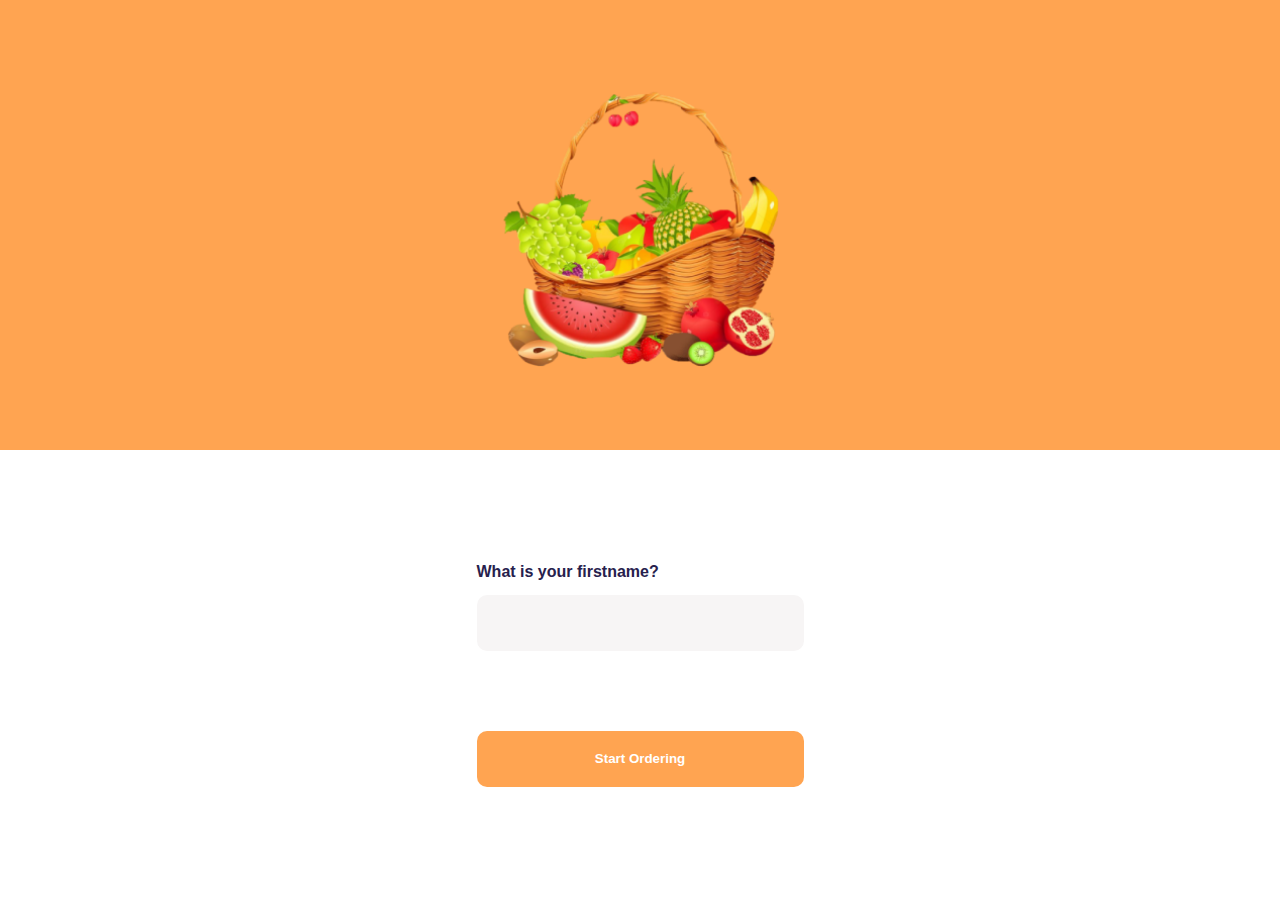
==== pages/authentication.html @ 6ae9cd78 "page authentication done" ====
<!DOCTYPE html>
<html lang="pt-br">
<head>
    <meta charset="UTF-8">
    <meta http-equiv="X-UA-Compatible" content="IE=edge">
    <meta name="viewport" content="width=device-width, initial-scale=1.0">
    <title>Authentication</title>
    <link href="http://fonts.cdnfonts.com/css/tt-norms-pro" rel="stylesheet">
    <link rel="stylesheet" href="../styled/style.css">
    <link rel="stylesheet" href="../styled/reset.css">
</head>
<body>
    <main>
        <div class="container">
            <div class="container">
                <div class="welcome-pg">
                    <div class="img-welcome">
                    <img src="../img/kisspng-fruit-basket-clip-art-5aed5301d44408 1.png" 
                    alt="Fruits">
                    </div>
                    </div>
                    <div class="welcome-title">
                        <div class="welcome-title-content">
                        <label for="name"><h2>What is your firstname?</h2></label>
                        <input type="text" name="nome" id="name">
                        <a href="./home.html"><button>Start Ordering</button></a>
                        </div>
                    </div>
            </div>
        </div>
    </main>
</body>
</html>
---- styled/style.css ----
.splash-screen {
  width: 100%;
  height: 100vh;
  position: absolute;
  display: flex;
  flex-direction: column;
  align-items: center;
  justify-content: center;
  display: none;
  background: #FFFFFF;
}
.splash-screen .content-splash {
  max-width: 50%;
  display: flex;
  flex-direction: column;
}
.splash-screen .content-splash .img-splash {
  max-width: 100%;
  text-align: center;
}
.splash-screen .content-splash .btn-splash {
  width: 184px;
  background-color: #FFA451;
  text-align: center;
  border-radius: 15px 0 15px 0;
  font-family: "Bad Script", cursive;
  font-size: 1.5rem;
  line-height: normal;
  font-weight: 400;
  color: #FFFFFF;
}

.container {
  width: 100%;
  height: 100vh;
}
.container .welcome-pg {
  max-width: 100%;
  height: 50vh;
  background: #FFA451;
  display: flex;
  flex-direction: column;
  align-items: center;
  justify-content: center;
}
.container .welcome-pg img {
  max-width: 100%;
  height: 100%;
}
.container .welcome-title {
  max-width: 100%;
  height: 50vh;
  background: #FFFFFF;
  display: flex;
  flex-direction: column;
  align-items: center;
  justify-content: center;
  font-family: "TT Norms Pro", sans-serif;
}
.container .welcome-title .welcome-title-content {
  max-width: 90%;
  text-align: center;
}
.container .welcome-title h2 {
  font-size: 1rem;
  font-weight: 700;
  text-align: left;
  margin-bottom: 15px;
  color: #27214D;
}
.container .welcome-title p {
  font-size: 1rem;
  font-weight: 400;
  text-align: left;
  margin-bottom: 80px;
  color: #5D577E;
}
.container .welcome-title input {
  width: 327px;
  height: 56px;
  border-radius: 10px;
  border: none;
  outline: none;
  background: #F7F5F5;
  padding: 0 20px;
  box-sizing: border-box;
  font-size: 1rem;
  color: rgba(194, 189, 189, 0.6980392157);
  display: block;
  margin-bottom: 80px;
}
@media (max-width: 350px) {
  .container .welcome-title input {
    max-width: 100%;
  }
}
.container .welcome-title button {
  font-weight: 600;
  width: 327px;
  height: 56px;
  background: #FFA451;
  border: none;
  color: #FFFFFF;
  border-radius: 10px;
  cursor: pointer;
}
@media (max-width: 350px) {
  .container .welcome-title button {
    max-width: 100%;
  }
}/*# sourceMappingURL=style.css.map */
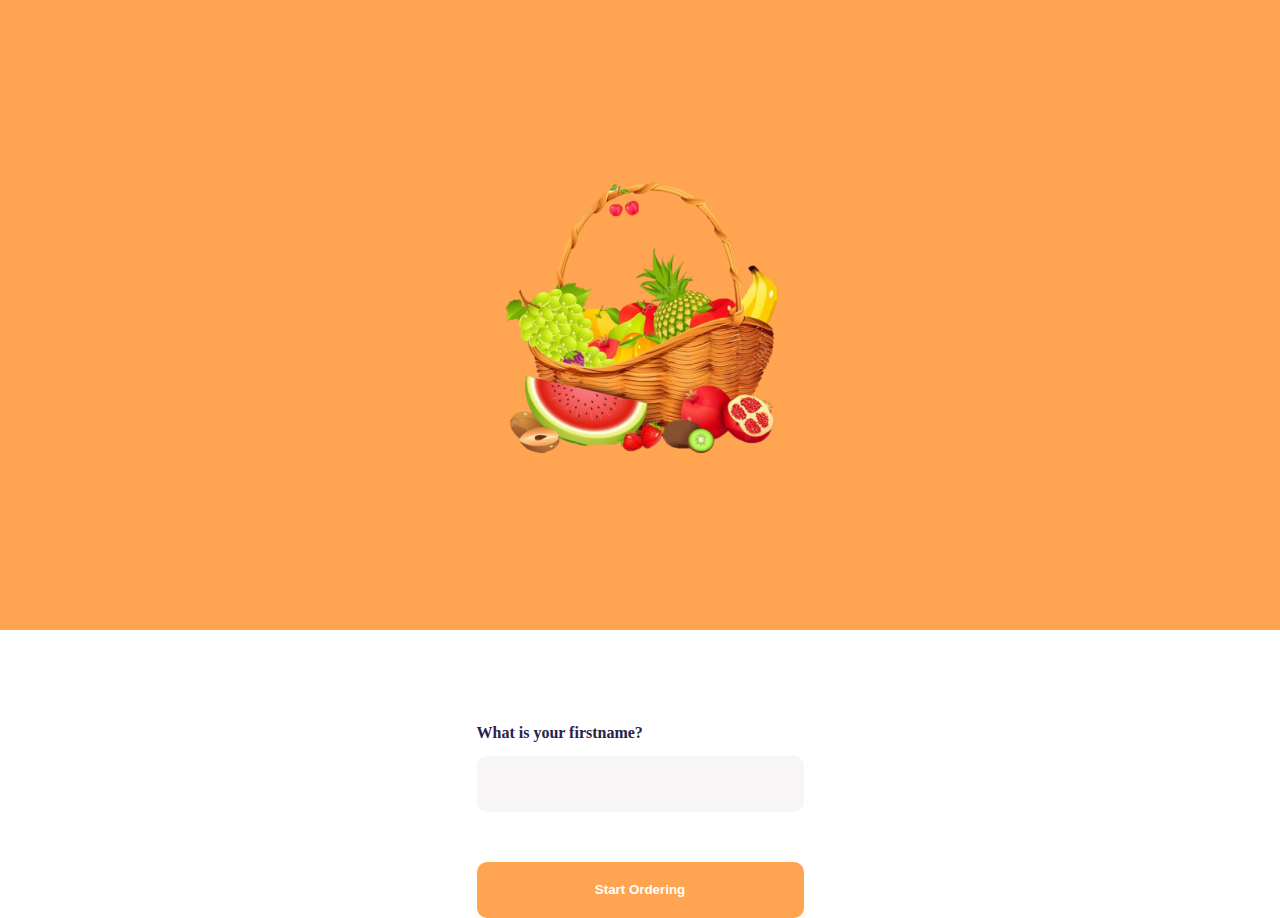
==== commit 2083a0e6: "adjust in reponsiveness" ====
--- a/pages/authentication.html
+++ b/pages/authentication.html
@@ -1,5 +1,6 @@
 <!DOCTYPE html>
 <html lang="pt-br">
+
 <head>
     <meta charset="UTF-8">
     <meta http-equiv="X-UA-Compatible" content="IE=edge">
@@ -9,25 +10,28 @@
     <link rel="stylesheet" href="../styled/style.css">
     <link rel="stylesheet" href="../styled/reset.css">
 </head>
+
 <body>
     <main>
         <div class="container">
-            <div class="container">
-                <div class="welcome-pg">
-                    <div class="img-welcome">
-                    <img src="../img/kisspng-fruit-basket-clip-art-5aed5301d44408 1.png" 
-                    alt="Fruits">
-                    </div>
-                    </div>
-                    <div class="welcome-title">
-                        <div class="welcome-title-content">
-                        <label for="name"><h2>What is your firstname?</h2></label>
-                        <input type="text" name="nome" id="name">
-                        <a href="./home.html"><button>Start Ordering</button></a>
-                        </div>
-                    </div>
-            </div>
+            <section class="welcome-pg">
+                <div class="img-welcome">
+                    <img src="../img/kisspng-fruit-basket-clip-art-5aed5301d44408 1.png" alt="Fruits">
+                </div>
+            </section>
+            <section class="welcome-title">
+                <div class="welcome-title-content">
+                    <label for="name">
+                        <h2>What is your firstname?</h2>
+                    </label>
+                    <input type="text" name="nome" id="name">
+                    <div id="error"></div>
+                    <button id="btn-start">Start Ordering</button>
+                </div>
+            </section>
         </div>
     </main>
+    <script src="../script/index.js"></script>
 </body>
+
 </html>--- a/styled/style.css
+++ b/styled/style.css
@@ -6,13 +6,14 @@
   flex-direction: column;
   align-items: center;
   justify-content: center;
-  display: none;
   background: #FFFFFF;
 }
 .splash-screen .content-splash {
   max-width: 50%;
   display: flex;
   flex-direction: column;
+  -webkit-animation: heartbeat 1.5s ease-in-out infinite both;
+  animation: heartbeat 1.5s ease-in-out infinite both;
 }
 .splash-screen .content-splash .img-splash {
   max-width: 100%;
@@ -36,29 +37,25 @@
 }
 .container .welcome-pg {
   max-width: 100%;
-  height: 50vh;
+  height: 70%;
   background: #FFA451;
   display: flex;
   flex-direction: column;
   align-items: center;
   justify-content: center;
 }
-.container .welcome-pg img {
-  max-width: 100%;
-  height: 100%;
-}
 .container .welcome-title {
   max-width: 100%;
-  height: 50vh;
+  height: 30%;
   background: #FFFFFF;
   display: flex;
   flex-direction: column;
   align-items: center;
   justify-content: center;
-  font-family: "TT Norms Pro", sans-serif;
 }
 .container .welcome-title .welcome-title-content {
-  max-width: 90%;
+  max-width: 85%;
+  height: 30%;
   text-align: center;
 }
 .container .welcome-title h2 {
@@ -87,12 +84,17 @@
   font-size: 1rem;
   color: rgba(194, 189, 189, 0.6980392157);
   display: block;
-  margin-bottom: 80px;
+  margin-bottom: 50px;
 }
 @media (max-width: 350px) {
   .container .welcome-title input {
     max-width: 100%;
   }
+}
+.container .welcome-title #error {
+  margin-bottom: 30px;
+  color: #FF0000;
+  font-weight: bolder;
 }
 .container .welcome-title button {
   font-weight: 600;
@@ -108,4 +110,502 @@
   .container .welcome-title button {
     max-width: 100%;
   }
+}
+
+@-webkit-keyframes heartbeat {
+  from {
+    transform: scale(1);
+    transform-origin: center center;
+    -webkit-animation-timing-function: ease-out;
+    animation-timing-function: ease-out;
+  }
+  10% {
+    transform: scale(0.91);
+    -webkit-animation-timing-function: ease-in;
+    animation-timing-function: ease-in;
+  }
+  17% {
+    transform: scale(0.98);
+    -webkit-animation-timing-function: ease-out;
+    animation-timing-function: ease-out;
+  }
+  33% {
+    transform: scale(0.87);
+    -webkit-animation-timing-function: ease-in;
+    animation-timing-function: ease-in;
+  }
+  45% {
+    transform: scale(1);
+    -webkit-animation-timing-function: ease-out;
+    animation-timing-function: ease-out;
+  }
+}
+@keyframes heartbeat {
+  from {
+    transform: scale(1);
+    transform-origin: center center;
+    -webkit-animation-timing-function: ease-out;
+    animation-timing-function: ease-out;
+  }
+  10% {
+    transform: scale(0.91);
+    -webkit-animation-timing-function: ease-in;
+    animation-timing-function: ease-in;
+  }
+  17% {
+    transform: scale(0.98);
+    -webkit-animation-timing-function: ease-out;
+    animation-timing-function: ease-out;
+  }
+  33% {
+    transform: scale(0.87);
+    -webkit-animation-timing-function: ease-in;
+    animation-timing-function: ease-in;
+  }
+  45% {
+    transform: scale(1);
+    -webkit-animation-timing-function: ease-out;
+    animation-timing-function: ease-out;
+  }
+}
+body {
+  background: rgb(255, 255, 255);
+  background: linear-gradient(180deg, rgb(255, 255, 255) 25%, rgb(229, 229, 229) 57%, rgb(255, 255, 255) 96%);
+}
+
+.menu-home {
+  max-width: 85%;
+  margin: 0 auto;
+  display: flex;
+  justify-content: space-between;
+  align-items: center;
+  margin-top: 15px;
+}
+.menu-home ul .menu-hamburguer {
+  display: inline-block;
+  cursor: pointer;
+}
+.menu-home ul li {
+  display: inline-block;
+  align-items: center;
+  justify-content: center;
+  margin: 3px;
+  font-size: 0.9090909091rem;
+  color: "Bad Script", cursive;
+}
+.menu-home .car {
+  width: 48px;
+  height: 48px;
+  background: #FFFFFF;
+  box-shadow: 0px 2px 1px rgba(0, 0, 0, 0.05), 0px 0px 1px rgba(0, 0, 0, 0.25);
+  border-radius: 50%;
+  display: flex;
+  align-items: center;
+  justify-content: center;
+  cursor: pointer;
+}
+
+.content-search {
+  max-width: 100%;
+  display: flex;
+  justify-content: center;
+  align-items: center;
+  margin-top: 20px;
+}
+.content-search .box {
+  width: 288px;
+  height: 56px;
+  border-radius: 16px;
+  background: #F5F5F5;
+  display: flex;
+  padding: 0 10px;
+  margin: 3px;
+  align-items: center;
+}
+.content-search .box input {
+  padding: 0 10px;
+  outline: none;
+  border: none;
+  background: transparent;
+  flex: 1;
+}
+.content-search .filter-search {
+  width: 35px;
+  height: 55px;
+  padding: 5px;
+  background: #F7F7FC;
+  border-radius: 10px;
+  display: flex;
+  align-items: center;
+  justify-content: center;
+  margin: 0 5px;
+  cursor: pointer;
+  box-sizing: border-box;
+}
+
+.filter .filter-content {
+  max-width: 100%;
+  height: 45px;
+  margin-top: 20px;
+  background: #FAFAFA;
+  display: flex;
+  align-items: center;
+  justify-content: center;
+}
+@media (max-width: 500px) {
+  .filter .filter-content {
+    overflow-x: scroll;
+    overflow-y: hidden;
+    white-space: nowrap;
+    align-items: flex-start;
+    justify-content: flex-start;
+    -webkit-overflow-scrolling: touch;
+  }
+  .filter .filter-content::-webkit-scrollbar {
+    display: none;
+  }
+}
+.filter .filter-content .card-filter {
+  width: 150px;
+  height: 32px;
+  padding: 0 22px;
+  background: #FFFFFF;
+  box-shadow: 0px 2px 1px rgba(0, 0, 0, 0.05), 0px 0px 1px rgba(0, 0, 0, 0.25);
+  border-radius: 10px;
+  margin: 5px;
+  display: flex;
+  align-items: center;
+  justify-content: center;
+  cursor: pointer;
+}
+@media (max-width: 500px) {
+  .filter .filter-content .card-filter {
+    display: inline-block;
+    justify-content: center;
+    line-height: 2;
+    text-align: center;
+  }
+}
+
+.content-recommended {
+  max-width: 100%;
+  display: flex;
+  align-items: center;
+  justify-content: center;
+  flex-direction: column;
+  margin-top: 30px;
+}
+.content-recommended a {
+  text-decoration: none;
+}
+.content-recommended .title-recommended {
+  width: 85%;
+}
+.content-recommended .title-recommended h2 {
+  max-width: 200px;
+  font-size: 1.1278195489rem;
+  line-height: 40px;
+  border-bottom: 2px solid #FFA451;
+}
+.content-recommended .cards-area {
+  display: flex;
+  max-width: 100%;
+  align-items: center;
+  flex-wrap: wrap;
+  justify-content: center;
+}
+.content-recommended .cards-area .card-recommended {
+  width: 152px;
+  height: 183px;
+  text-align: center;
+  background-color: #FFFFFF;
+  border-radius: 16px;
+  margin: 10px;
+  position: relative;
+  box-sizing: border-box;
+}
+.content-recommended .cards-area .card-recommended .card-content {
+  padding: 12px;
+}
+.content-recommended .cards-area .card-recommended .card-content .card-like {
+  position: absolute;
+  top: 10px;
+  right: 10px;
+  display: flex;
+  flex-direction: column;
+  align-items: center;
+  cursor: pointer;
+}
+.content-recommended .cards-area .card-recommended .card-content .card-add {
+  position: absolute;
+  top: 145px;
+  right: 10px;
+  display: flex;
+  flex-direction: column;
+  align-items: center;
+  cursor: pointer;
+}
+.content-recommended .cards-area .card-recommended .card-content h2 {
+  font-weight: 600;
+  font-size: 0.8108108108rem;
+  color: #27214D;
+  margin-top: 10px;
+}
+.content-recommended .cards-area .card-recommended .card-content p {
+  color: #FFA451;
+  font-size: 0.8108108108rem;
+  font-weight: 600;
+  position: absolute;
+  top: 150px;
+  right: 50px;
+}
+
+.content-feed {
+  max-width: 100%;
+  display: flex;
+  justify-content: center;
+  align-items: center;
+  flex-direction: column;
+}
+.content-feed a {
+  text-decoration: none;
+}
+.content-feed .list-feed {
+  width: 85%;
+}
+.content-feed .list-feed ul {
+  max-width: 260px;
+  display: flex;
+}
+.content-feed .list-feed ul li {
+  margin: 3px;
+  font-size: 1.1278195489rem;
+  line-height: 40px;
+  cursor: pointer;
+}
+.content-feed .list-feed ul li:nth-child(1) {
+  border-bottom: 2px solid #FFA451;
+}
+.content-feed .feed-carrousel {
+  max-width: 100%;
+  margin-top: 10px;
+  display: flex;
+  align-items: center;
+  justify-content: center;
+}
+@media (max-width: 500px) {
+  .content-feed .feed-carrousel {
+    overflow-x: scroll;
+    overflow-y: hidden;
+    white-space: nowrap;
+    align-items: flex-start;
+    justify-content: flex-start;
+    -webkit-overflow-scrolling: touch;
+  }
+  .content-feed .feed-carrousel::-webkit-scrollbar {
+    display: none;
+  }
+}
+.content-feed .cards-feed {
+  width: 140px;
+  height: 150px;
+  text-align: center;
+  border-radius: 16px;
+  margin: 5px;
+  position: relative;
+  box-sizing: border-box;
+  padding: 10px;
+  box-sizing: border-box;
+}
+.content-feed .cards-feed:nth-child(1) {
+  background: #FFFCF2;
+}
+.content-feed .cards-feed:nth-child(2) {
+  background: #FEF4F4;
+}
+.content-feed .cards-feed:nth-child(3) {
+  background: #F1EFF6;
+}
+.content-feed .cards-feed .img {
+  width: 64px;
+  height: 64px;
+}
+.content-feed .cards-feed .card-like {
+  position: absolute;
+  top: 10px;
+  right: 10px;
+  display: flex;
+  flex-direction: column;
+  align-items: center;
+  cursor: pointer;
+}
+.content-feed .cards-feed .card-add {
+  position: absolute;
+  top: 110px;
+  right: 10px;
+  display: flex;
+  flex-direction: column;
+  align-items: center;
+  cursor: pointer;
+}
+.content-feed .cards-feed h2 {
+  font-weight: 600;
+  font-size: 0.8108108108rem;
+  color: #27214D;
+  margin-top: 6px;
+}
+.content-feed .cards-feed p {
+  color: #FFA451;
+  font-size: 0.8108108108rem;
+  font-weight: 600;
+  position: absolute;
+  top: 115px;
+  right: 50px;
+}
+
+.product {
+  max-width: 100%;
+  height: 40%;
+  background: #FFA451;
+  display: flex;
+  align-items: center;
+  justify-content: center;
+  position: relative;
+}
+.product .go-back {
+  width: 85%;
+  position: absolute;
+  top: 10%;
+}
+.product .go-back a {
+  text-decoration: none;
+}
+.product .go-back button {
+  display: flex;
+  justify-content: center;
+  align-items: center;
+  background: #FFFFFF;
+  outline: none;
+  border: none;
+  border-radius: 20px;
+  padding: 8px;
+  cursor: pointer;
+}
+.product .product-img {
+  margin-top: 50px;
+}
+.product .product-img img {
+  width: 176px;
+  height: 176px;
+}
+
+.product-description {
+  max-width: 100%;
+  height: 60%;
+  display: flex;
+  justify-content: center;
+  align-items: center;
+  flex-direction: column;
+  background: #FFFFFF;
+}
+.product-description .product-info {
+  width: 85%;
+  margin-top: 30px;
+  text-align: left;
+  position: relative;
+  border-bottom: 2px solid #F3F3F3;
+}
+.product-description .product-info h2 {
+  font-size: 1.5rem;
+  font-weight: 500;
+  margin-bottom: 20px;
+  color: #27214D;
+}
+.product-description .product-info .cursor {
+  cursor: pointer;
+}
+.product-description .product-info .add-price {
+  display: flex;
+  align-items: center;
+  margin-bottom: 20px;
+}
+.product-description .product-info .add-price span {
+  font-size: 1.5rem;
+  margin: 15px;
+  color: #27214D;
+}
+.product-description .product-info .price {
+  position: absolute;
+  top: 50%;
+  right: 0;
+}
+.product-description .product-info .price span {
+  font-size: 1.5rem;
+  color: #27214D;
+}
+.product-description .product-contains {
+  width: 85%;
+  margin-top: 30px;
+}
+.product-description .product-contains .title-contains {
+  text-align: left;
+}
+.product-description .product-contains .title-contains h2 {
+  font-size: 1.2rem;
+  color: #27214D;
+}
+.product-description .contains {
+  width: 85%;
+  margin-top: 10px;
+  border-bottom: 2px solid #F3F3F3;
+}
+.product-description .contains .contains-content {
+  display: flex;
+  flex-wrap: wrap;
+  align-items: center;
+  margin-bottom: 15px;
+}
+.product-description .contains .contains-content .card-contains {
+  height: 28px;
+  padding: 5px;
+  border-radius: 10px;
+  display: flex;
+  align-items: center;
+  background: #FAFAFA;
+  margin: 5px;
+}
+.product-description .contains .contains-content .card-contains span {
+  font-size: 0.75rem;
+}
+.product-description .description {
+  width: 85%;
+  margin-top: 12px;
+}
+.product-description .description p {
+  font-size: 0.8571428571rem;
+}
+.product-description .product-buttons {
+  width: 85%;
+  display: flex;
+  align-items: center;
+  justify-content: space-between;
+  margin-top: 50px;
+}
+.product-description .product-buttons .cursor {
+  cursor: pointer;
+}
+.product-description .product-buttons button {
+  font-weight: 600;
+  width: 219px;
+  height: 56px;
+  background: #FFA451;
+  border: none;
+  color: #FFFFFF;
+  border-radius: 10px;
+  cursor: pointer;
+}
+@media (max-width: 350px) {
+  .product-description .product-buttons button {
+    width: 150px;
+  }
 }/*# sourceMappingURL=style.css.map */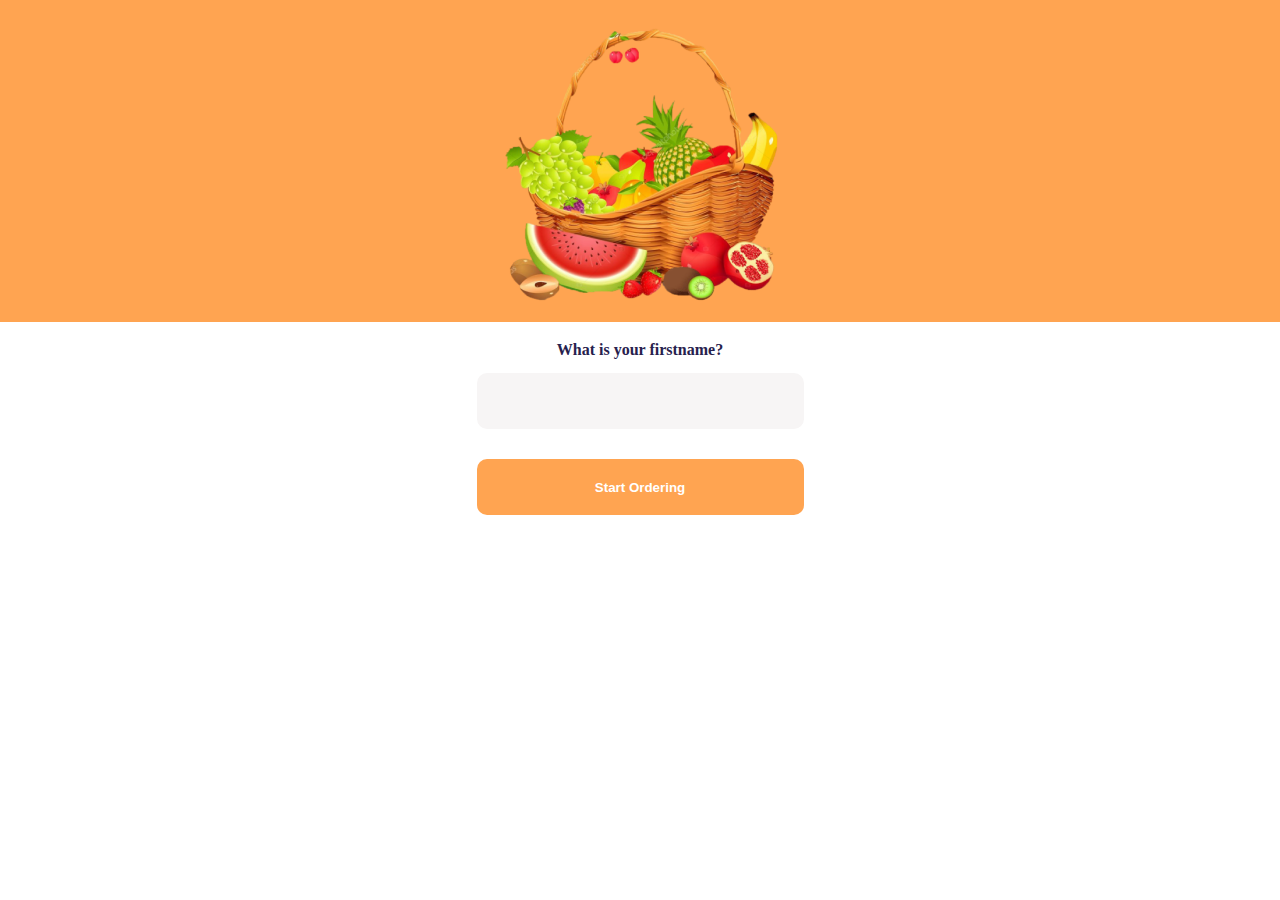
==== commit d25bdb49: "added font in body" ====
--- a/pages/authentication.html
+++ b/pages/authentication.html
@@ -24,7 +24,7 @@
                     <label for="name">
                         <h2>What is your firstname?</h2>
                     </label>
-                    <input type="text" name="nome" id="name">
+                    <input type="text" name="nome" id="name" maxlength="15">
                     <div id="error"></div>
                     <button id="btn-start">Start Ordering</button>
                 </div>
--- a/styled/style.css
+++ b/styled/style.css
@@ -1,7 +1,13 @@
+html, body {
+  font-family: "Bad Script", cursive;
+}
+
 .splash-screen {
   width: 100%;
   height: 100vh;
   position: absolute;
+  top: 0;
+  right: 0;
   display: flex;
   flex-direction: column;
   align-items: center;
@@ -9,7 +15,7 @@
   background: #FFFFFF;
 }
 .splash-screen .content-splash {
-  max-width: 50%;
+  max-width: 85%;
   display: flex;
   flex-direction: column;
   -webkit-animation: heartbeat 1.5s ease-in-out infinite both;
@@ -36,41 +42,48 @@
   height: 100vh;
 }
 .container .welcome-pg {
-  max-width: 100%;
-  height: 70%;
+  width: 100%;
   background: #FFA451;
   display: flex;
   flex-direction: column;
   align-items: center;
   justify-content: center;
 }
+.container .welcome-pg .img-welcome {
+  max-width: 85%;
+  display: flex;
+  align-items: center;
+  justify-content: center;
+  padding: 20px;
+  box-sizing: border-box;
+}
+.container .welcome-pg .img-welcome img {
+  max-width: 100%;
+}
 .container .welcome-title {
-  max-width: 100%;
-  height: 30%;
-  background: #FFFFFF;
-  display: flex;
-  flex-direction: column;
-  align-items: center;
-  justify-content: center;
+  width: 100%;
 }
 .container .welcome-title .welcome-title-content {
   max-width: 85%;
-  height: 30%;
-  text-align: center;
+  display: flex;
+  align-items: center;
+  justify-content: center;
+  flex-direction: column;
+  margin: 0 auto;
 }
 .container .welcome-title h2 {
   font-size: 1rem;
   font-weight: 700;
   text-align: left;
-  margin-bottom: 15px;
   color: #27214D;
+  margin-top: 20px;
 }
 .container .welcome-title p {
   font-size: 1rem;
   font-weight: 400;
   text-align: left;
-  margin-bottom: 80px;
   color: #5D577E;
+  margin-top: 10px;
 }
 .container .welcome-title input {
   width: 327px;
@@ -84,7 +97,7 @@
   font-size: 1rem;
   color: rgba(194, 189, 189, 0.6980392157);
   display: block;
-  margin-bottom: 50px;
+  margin-top: 15px;
 }
 @media (max-width: 350px) {
   .container .welcome-title input {
@@ -92,9 +105,9 @@
   }
 }
 .container .welcome-title #error {
-  margin-bottom: 30px;
   color: #FF0000;
   font-weight: bolder;
+  margin-top: 15px;
 }
 .container .welcome-title button {
   font-weight: 600;
@@ -105,10 +118,12 @@
   color: #FFFFFF;
   border-radius: 10px;
   cursor: pointer;
+  margin-top: 15px;
+  margin-bottom: 20px;
 }
 @media (max-width: 350px) {
   .container .welcome-title button {
-    max-width: 100%;
+    width: 250px;
   }
 }
 
@@ -168,11 +183,6 @@
     animation-timing-function: ease-out;
   }
 }
-body {
-  background: rgb(255, 255, 255);
-  background: linear-gradient(180deg, rgb(255, 255, 255) 25%, rgb(229, 229, 229) 57%, rgb(255, 255, 255) 96%);
-}
-
 .menu-home {
   max-width: 85%;
   margin: 0 auto;
@@ -302,9 +312,14 @@
   width: 85%;
 }
 .content-recommended .title-recommended h2 {
-  max-width: 200px;
   font-size: 1.1278195489rem;
-  line-height: 40px;
+}
+.content-recommended .title-recommended h2::after {
+  content: "";
+  width: 50px;
+  margin-top: 10px;
+  display: block;
+  color: #FFA451;
   border-bottom: 2px solid #FFA451;
 }
 .content-recommended .cards-area {
@@ -318,7 +333,7 @@
   width: 152px;
   height: 183px;
   text-align: center;
-  background-color: #FFFFFF;
+  background-color: #FAFAFA;
   border-radius: 16px;
   margin: 10px;
   position: relative;
@@ -374,7 +389,6 @@
   width: 85%;
 }
 .content-feed .list-feed ul {
-  max-width: 260px;
   display: flex;
 }
 .content-feed .list-feed ul li {
@@ -383,12 +397,18 @@
   line-height: 40px;
   cursor: pointer;
 }
-.content-feed .list-feed ul li:nth-child(1) {
+.content-feed .list-feed ul li:nth-child(1)::after {
+  content: "";
+  width: 30px;
+  margin-top: 10px;
+  display: block;
+  color: #FFA451;
   border-bottom: 2px solid #FFA451;
 }
 .content-feed .feed-carrousel {
   max-width: 100%;
   margin-top: 10px;
+  margin-bottom: 20px;
   display: flex;
   align-items: center;
   justify-content: center;
@@ -465,7 +485,6 @@
 
 .product {
   max-width: 100%;
-  height: 40%;
   background: #FFA451;
   display: flex;
   align-items: center;
@@ -493,6 +512,7 @@
 }
 .product .product-img {
   margin-top: 50px;
+  margin-bottom: 30px;
 }
 .product .product-img img {
   width: 176px;
@@ -501,12 +521,10 @@
 
 .product-description {
   max-width: 100%;
-  height: 60%;
-  display: flex;
-  justify-content: center;
-  align-items: center;
-  flex-direction: column;
-  background: #FFFFFF;
+  display: flex;
+  justify-content: center;
+  align-items: center;
+  flex-direction: column;
 }
 .product-description .product-info {
   width: 85%;
@@ -554,6 +572,14 @@
   font-size: 1.2rem;
   color: #27214D;
 }
+.product-description .product-contains .title-contains h2::after {
+  content: "";
+  width: 50px;
+  margin-top: 10px;
+  display: block;
+  color: #FFA451;
+  border-bottom: 2px solid #FFA451;
+}
 .product-description .contains {
   width: 85%;
   margin-top: 10px;
@@ -590,6 +616,7 @@
   align-items: center;
   justify-content: space-between;
   margin-top: 50px;
+  margin-bottom: 20px;
 }
 .product-description .product-buttons .cursor {
   cursor: pointer;
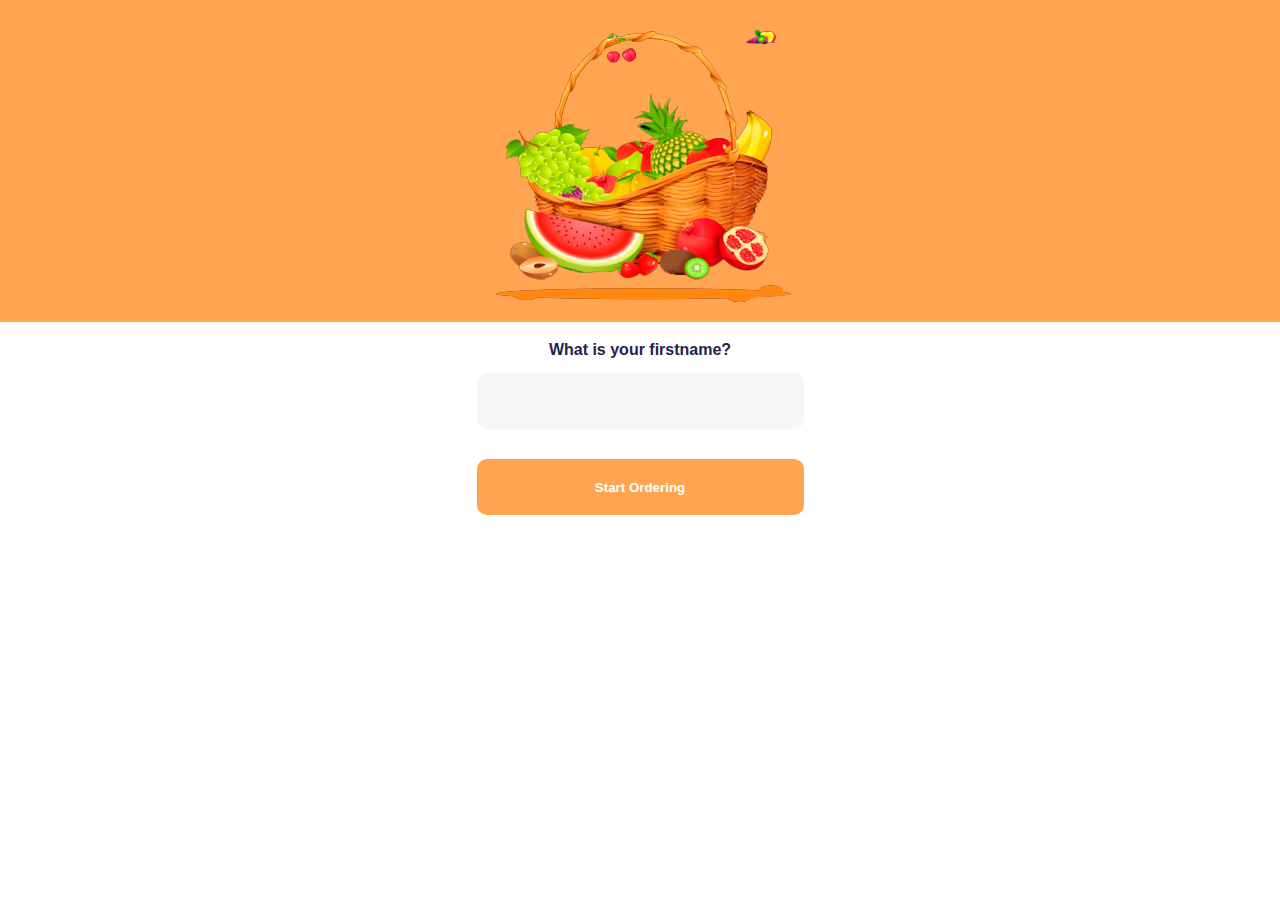
==== commit 818d8175: "project done" ====
--- a/pages/authentication.html
+++ b/pages/authentication.html
@@ -6,9 +6,10 @@
     <meta http-equiv="X-UA-Compatible" content="IE=edge">
     <meta name="viewport" content="width=device-width, initial-scale=1.0">
     <title>Authentication</title>
+    <link rel="shortcut icon" href="../img/Group 58.png" type="image/x-icon">
+    <link rel="stylesheet" href="../styled/reset.css">
+    <link rel="stylesheet" href="../styled/style.css">
     <link href="http://fonts.cdnfonts.com/css/tt-norms-pro" rel="stylesheet">
-    <link rel="stylesheet" href="../styled/style.css">
-    <link rel="stylesheet" href="../styled/reset.css">
 </head>
 
 <body>
@@ -16,7 +17,7 @@
         <div class="container">
             <section class="welcome-pg">
                 <div class="img-welcome">
-                    <img src="../img/kisspng-fruit-basket-clip-art-5aed5301d44408 1.png" alt="Fruits">
+                    <img src="../img/kisspng fruit clip.png" alt="Fruits">
                 </div>
             </section>
             <section class="welcome-title">
--- a/styled/style.css
+++ b/styled/style.css
@@ -1,11 +1,15 @@
-html, body {
-  font-family: "Bad Script", cursive;
+* {
+  box-sizing: border-box;
+}
+
+body {
+  font-family: "TT Norms Pro", sans-serif;
 }
 
 .splash-screen {
   width: 100%;
-  height: 100vh;
-  position: absolute;
+  height: 100%;
+  position: fixed;
   top: 0;
   right: 0;
   display: flex;
@@ -30,8 +34,8 @@
   background-color: #FFA451;
   text-align: center;
   border-radius: 15px 0 15px 0;
+  font-size: 1.5rem;
   font-family: "Bad Script", cursive;
-  font-size: 1.5rem;
   line-height: normal;
   font-weight: 400;
   color: #FFFFFF;
@@ -39,10 +43,10 @@
 
 .container {
   width: 100%;
-  height: 100vh;
+  height: 100%;
 }
 .container .welcome-pg {
-  width: 100%;
+  max-width: 100%;
   background: #FFA451;
   display: flex;
   flex-direction: column;
@@ -55,16 +59,15 @@
   align-items: center;
   justify-content: center;
   padding: 20px;
-  box-sizing: border-box;
 }
 .container .welcome-pg .img-welcome img {
   max-width: 100%;
 }
 .container .welcome-title {
-  width: 100%;
+  max-width: 100%;
 }
 .container .welcome-title .welcome-title-content {
-  max-width: 85%;
+  width: 85%;
   display: flex;
   align-items: center;
   justify-content: center;
@@ -93,7 +96,6 @@
   outline: none;
   background: #F7F5F5;
   padding: 0 20px;
-  box-sizing: border-box;
   font-size: 1rem;
   color: rgba(194, 189, 189, 0.6980392157);
   display: block;
@@ -119,7 +121,7 @@
   border-radius: 10px;
   cursor: pointer;
   margin-top: 15px;
-  margin-bottom: 20px;
+  margin-bottom: 50px;
 }
 @media (max-width: 350px) {
   .container .welcome-title button {
@@ -201,13 +203,13 @@
   justify-content: center;
   margin: 3px;
   font-size: 0.9090909091rem;
-  color: "Bad Script", cursive;
+  color: #27214D;
 }
 .menu-home .car {
   width: 48px;
   height: 48px;
   background: #FFFFFF;
-  box-shadow: 0px 2px 1px rgba(0, 0, 0, 0.05), 0px 0px 1px rgba(0, 0, 0, 0.25);
+  box-shadow: 0px 3px 1px rgba(0, 0, 0, 0.05), 0px 0px 1px rgba(0, 0, 0, 0.25);
   border-radius: 50%;
   display: flex;
   align-items: center;
@@ -216,20 +218,20 @@
 }
 
 .content-search {
-  max-width: 100%;
+  max-width: 85%;
+  margin: 0 auto;
   display: flex;
   justify-content: center;
   align-items: center;
   margin-top: 20px;
 }
 .content-search .box {
-  width: 288px;
+  width: 585px;
   height: 56px;
   border-radius: 16px;
   background: #F5F5F5;
   display: flex;
   padding: 0 10px;
-  margin: 3px;
   align-items: center;
 }
 .content-search .box input {
@@ -250,10 +252,9 @@
   justify-content: center;
   margin: 0 5px;
   cursor: pointer;
-  box-sizing: border-box;
-}
-
-.filter .filter-content {
+}
+
+.filter-content {
   max-width: 100%;
   height: 45px;
   margin-top: 20px;
@@ -263,7 +264,7 @@
   justify-content: center;
 }
 @media (max-width: 500px) {
-  .filter .filter-content {
+  .filter-content {
     overflow-x: scroll;
     overflow-y: hidden;
     white-space: nowrap;
@@ -271,11 +272,11 @@
     justify-content: flex-start;
     -webkit-overflow-scrolling: touch;
   }
-  .filter .filter-content::-webkit-scrollbar {
+  .filter-content::-webkit-scrollbar {
     display: none;
   }
 }
-.filter .filter-content .card-filter {
+.filter-content .card-filter {
   width: 150px;
   height: 32px;
   padding: 0 22px;
@@ -289,7 +290,7 @@
   cursor: pointer;
 }
 @media (max-width: 500px) {
-  .filter .filter-content .card-filter {
+  .filter-content .card-filter {
     display: inline-block;
     justify-content: center;
     line-height: 2;
@@ -309,7 +310,11 @@
   text-decoration: none;
 }
 .content-recommended .title-recommended {
-  width: 85%;
+  width: 77%;
+  display: flex;
+  align-items: center;
+  justify-content: center;
+  align-self: flex-start;
 }
 .content-recommended .title-recommended h2 {
   font-size: 1.1278195489rem;
@@ -326,7 +331,6 @@
   display: flex;
   max-width: 100%;
   align-items: center;
-  flex-wrap: wrap;
   justify-content: center;
 }
 .content-recommended .cards-area .card-recommended {
@@ -337,7 +341,6 @@
   border-radius: 16px;
   margin: 10px;
   position: relative;
-  box-sizing: border-box;
 }
 .content-recommended .cards-area .card-recommended .card-content {
   padding: 12px;
@@ -346,18 +349,12 @@
   position: absolute;
   top: 10px;
   right: 10px;
-  display: flex;
-  flex-direction: column;
-  align-items: center;
   cursor: pointer;
 }
 .content-recommended .cards-area .card-recommended .card-content .card-add {
   position: absolute;
-  top: 145px;
+  top: 144px;
   right: 10px;
-  display: flex;
-  flex-direction: column;
-  align-items: center;
   cursor: pointer;
 }
 .content-recommended .cards-area .card-recommended .card-content h2 {
@@ -368,7 +365,7 @@
 }
 .content-recommended .cards-area .card-recommended .card-content p {
   color: #FFA451;
-  font-size: 0.8108108108rem;
+  font-size: 0.7894736842rem;
   font-weight: 600;
   position: absolute;
   top: 150px;
@@ -381,21 +378,25 @@
   justify-content: center;
   align-items: center;
   flex-direction: column;
+  margin-top: 10px;
 }
 .content-feed a {
   text-decoration: none;
 }
 .content-feed .list-feed {
-  width: 85%;
+  width: 77%;
+  display: flex;
+  align-items: center;
+  justify-content: center;
+  align-self: flex-start;
 }
 .content-feed .list-feed ul {
   display: flex;
 }
 .content-feed .list-feed ul li {
-  margin: 3px;
-  font-size: 1.1278195489rem;
-  line-height: 40px;
-  cursor: pointer;
+  font-size: 1rem;
+  cursor: pointer;
+  margin-left: 3px;
 }
 .content-feed .list-feed ul li:nth-child(1)::after {
   content: "";
@@ -408,7 +409,6 @@
 .content-feed .feed-carrousel {
   max-width: 100%;
   margin-top: 10px;
-  margin-bottom: 20px;
   display: flex;
   align-items: center;
   justify-content: center;
@@ -433,9 +433,7 @@
   border-radius: 16px;
   margin: 5px;
   position: relative;
-  box-sizing: border-box;
   padding: 10px;
-  box-sizing: border-box;
 }
 .content-feed .cards-feed:nth-child(1) {
   background: #FFFCF2;
@@ -616,7 +614,7 @@
   align-items: center;
   justify-content: space-between;
   margin-top: 50px;
-  margin-bottom: 20px;
+  margin-bottom: 50px;
 }
 .product-description .product-buttons .cursor {
   cursor: pointer;
